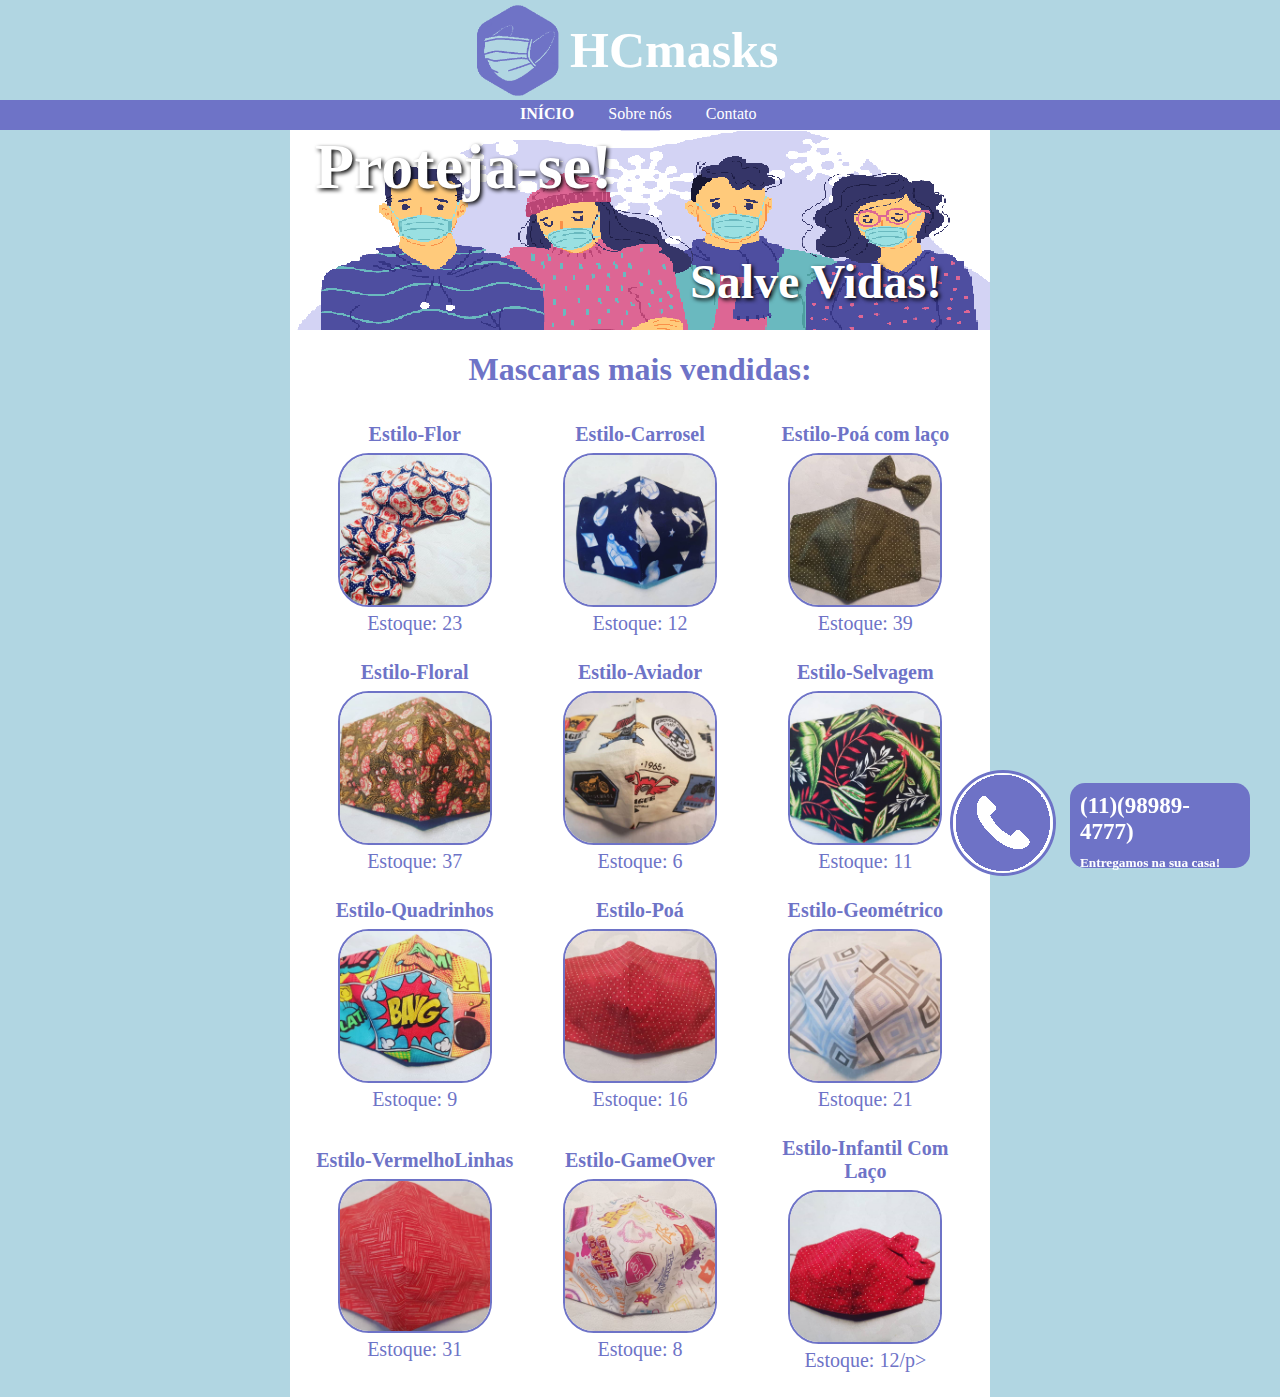
==== index.html @ 72864bf5 "Adicionei arquivos via upload" ====
<!DOCTYPE html>
<html>
	<head>
		<meta charset="utf-8">
		<title>HCmasks</title>
		<link rel="stylesheet" type="text/css" href="estiloInicio.css">
	</head>
	<body>
		<div id="header">
			<div id="logo">
				<img id="logoimg" src="masc.png" width="100px" height="100px">
				<h1 id="h1logo">HCmasks</h1>
			</div>
			<div id="menu">
				<ul class="listamenu">
					<li><a class="atual" href="index.html">Início</a></li>
					<li><a href="sobre.html">Sobre nós</a></li>
					<li><a href="contato.html">Contato</a></li>
				</ul>
			</div>
		</div>
		<div id="content">
			<div id="promocao">
				<h1 id="promoh1">Proteja-se!</h1>
				<h2 id="valor">Salve Vidas!</h2>
			</div>

	<div id="maisvendidos">
        <h1 id="tituloconteudo">Mascaras mais vendidas:</h1>
        <div id="areamaisvendidos">
          <table>
            <tr>
              <td>
                <p class="tituloproduto">Estilo-Flor</p>
                <img src="fotosmascara/masc1.jpg">
                <p>Estoque: 23</p>
              </td>
              <td>
                <p class="tituloproduto">Estilo-Carrosel</p>
                <img src="fotosmascara/masc2.jpg">
                <p>Estoque: 12</p>
              </td>
              <td>
                <p class="tituloproduto">Estilo-Poá com laço</p>
                <img src="fotosmascara/masc3.jpg">
                <p>Estoque: 39</p>
              </td>
            </tr>

            <tr>
              <td>
                <p class="tituloproduto">Estilo-Floral</p>
                <img src="fotosmascara/masc4.jpg">
                <p>Estoque: 37</p>
              </td>
              <td>
                <p class="tituloproduto">Estilo-Aviador</p>
                <img src="fotosmascara/masc5.jpg">
                <p>Estoque: 6</p>
              </td>
              <td>
                <p class="tituloproduto">Estilo-Selvagem</p>
                <img src="fotosmascara/masc6.jpg">
                <p>Estoque: 11</p>
              </td>
            </tr>

            <tr>
              <td>
                <p class="tituloproduto">Estilo-Quadrinhos</p>
                <img src="fotosmascara/masc7.jpg">
                <p>Estoque: 9</p>
              </td>
              <td>
                <p class="tituloproduto">Estilo-Poá</p>
                <img src="fotosmascara/masc8.jpg">
                <p>Estoque: 16</p>
              </td>
              <td>
                <p class="tituloproduto">Estilo-Geométrico</p>
                <img src="fotosmascara/masc9.jpg">
                <p>Estoque: 21</p>
              </td>
            </tr> 

            <tr>
              <td>
                <p class="tituloproduto">Estilo-VermelhoLinhas</p>
                <img src="fotosmascara/masc10.jpg">
                <p>Estoque: 31</p>
              </td>
              <td>
                <p class="tituloproduto">Estilo-GameOver</p>
                <img src="fotosmascara/masc11.jpg">
                <p>Estoque: 8</p>
              </td>
              <td>
                <p class="tituloproduto">Estilo-Infantil Com Laço </p>
                <img src="fotosmascara/masc12.jpg">
                <p>Estoque: 12/p>
              </td>
            </tr> 
          </table>
        </div>
      </div>
    </div>


    <div id="zap">    
      <div id="tel">
        <a href="tel:989894777"><h4>(11)(98989-4777)</h4></a>
        <h5>Entregamos na sua casa!</h5>
      </div>
      <img src="telefone.png">
    </div>
  </body>
</html>
---- estiloInicio.css ----
body {
	background-color:#b1d6e2;
	font-family: Candara;
	margin: 0;
}

#header{
	height: 130px;
	padding: 3px:;
}

#logo{
	width: 340px;
	height:100px;
	position: relative;
	left: 50%;
	margin-left: -170px
}

#h1logo {
	float: left;
	color: white;
	font-size: 50px;
	margin: 0;
	line-height: 100px;
	/* margin-top: 19px; */
}

#logoimg {
	float: left;
}

#menu{

	height: 30px;
	background-color: #6e73c7;
}

.listamenu{
	
	width: 350px;
	position: relative;
	left: 50%;
	margin: 0px;
	margin-left: -175px

}

.listamenu li {
	display:inline-block;
}

.listamenu li a{
	text-decoration: none;
	height: 28px;
	line-height: 28px;
	padding: 0;
	padding-left: 15px;
	padding-right: 15px;
}

.listamenu li a:link {
	color: white;
}

.listamenu li a:visited {
	color: white;
}

.listamenu li a:hover {
	color: #6e73c7;
	background-color: white;
}

.atual {
	text-transform: uppercase;
	font-weight: bold;
}

#content {
	background-color: white;
	width: 700px;
	position: relative;
	left: 50%;
	margin-left: -350px;
}
#promocao {
	height: 200px;
	background-image: url('brigadeiros.png');
}

#promoh1{
	margin: 0;
	text-shadow: 2px 2px 4px black; 
	margin-left: 25px;
	color: white;
	font-size: 64px

}

#valor {
	margin: 0;
	position: relative;
	text-shadow: 2px 2px 4px black;
	color: white;
	font-size: 48px;
	left: 400px;
	top: 50px;
	width: 500px;
}
#tituloconteudo {
	color: #6e73c7;
	text-align: center;
	margin-bottom: 10px;
}

#areamaisvendidos table {
	border-spacing: 24px;
	text-align: center;
	border-collapse: separate;
}

#areamaisvendidos td {
	color:#6e73c7;
	font-size:20px;
	width: 250px;
}

#areamaisvendidos img {
	width: 150px;
	height: 150px;
	margin-top: 7px;
	border-radius: 20%;
	border:2px solid #6e73c7 ;
}

#areamaisvendidos p {
	margin: 0;
}

.tituloproduto {
	font-weight: bold;
}

#zap {
	position:fixed;
	width: 300px;
	height: 100px;
	bottom: 30px;
	right:30px;
}

#zap img {
	border: 3px solid #6e73c7;
	border-radius: 50%;
}

#tel{
	position: absolute;
	left: 120px;
	height: 75px;
	background-color: #6e73c7;
	color: white;
	margin-top: 13px;
	padding: 10px;
	padding-bottom: 0px;
	border-radius: 15px;
}

#tel h4 {
	font-size: 23px;
	margin: 0;
}

#tel h5 {
	margin:0;
	margin-top: 10px;
}

#tel a {
	color: white;
	text-decoration: none;

}
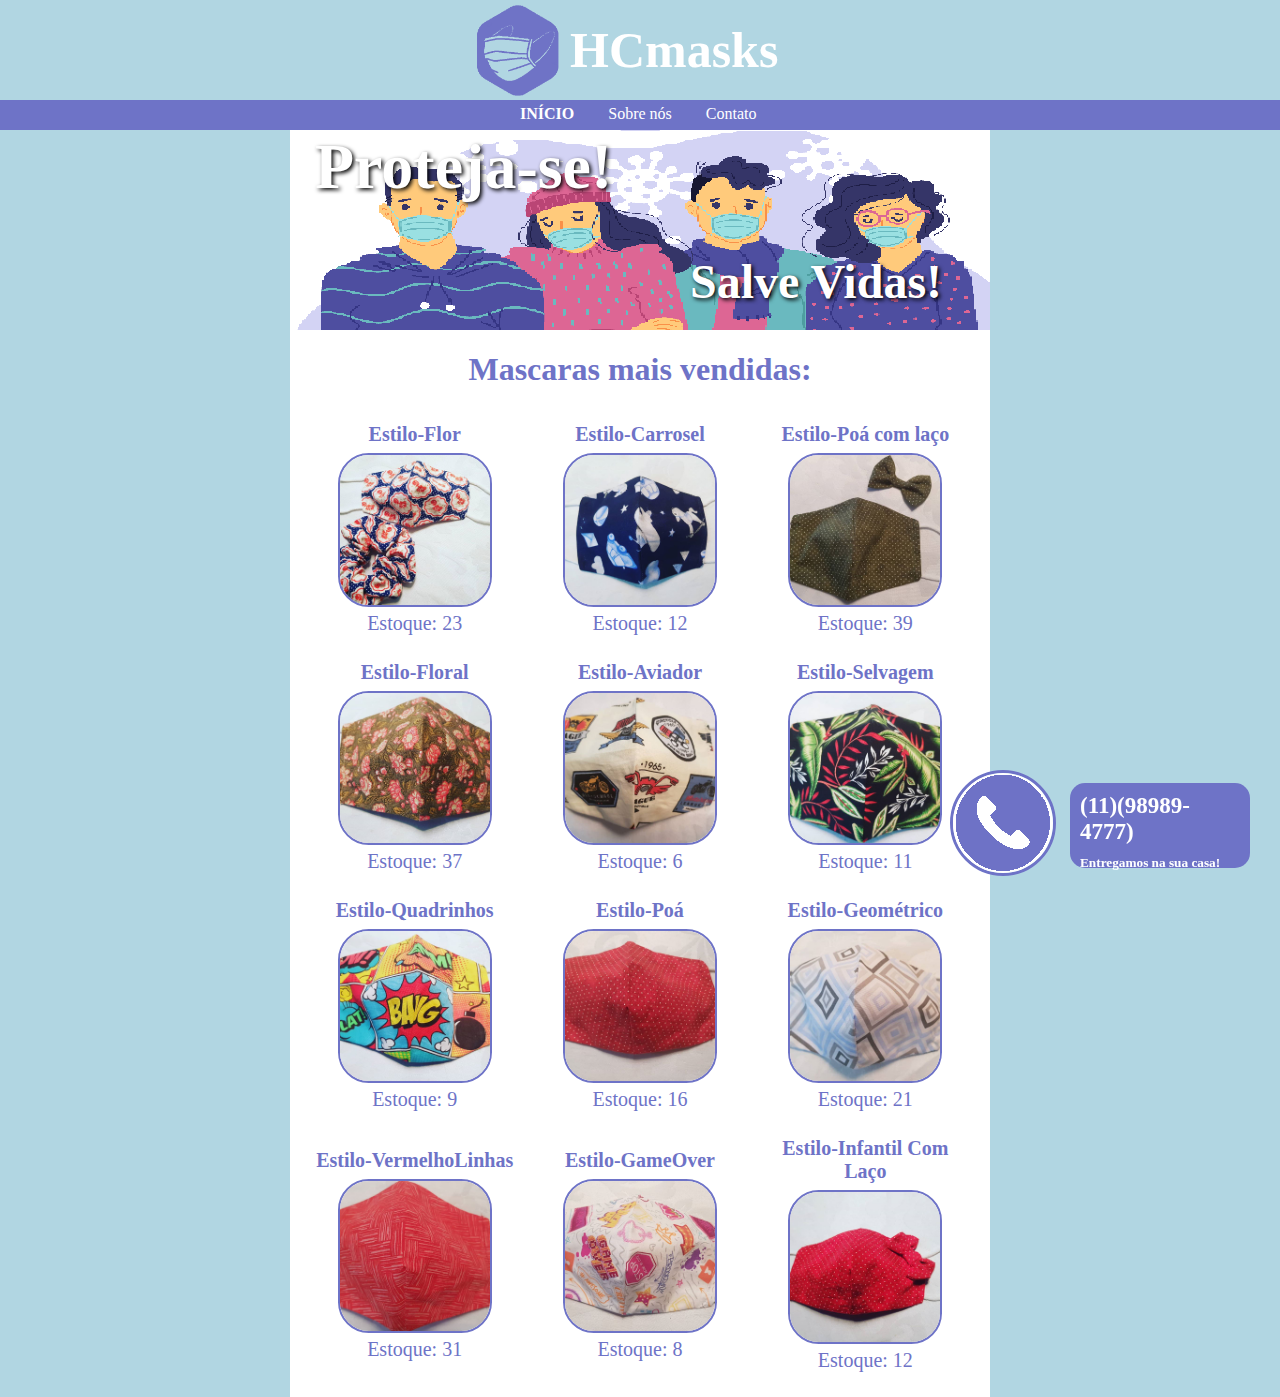
==== commit bfb9ebe9: "Update index.html" ====
--- a/index.html
+++ b/index.html
@@ -97,7 +97,7 @@
               <td>
                 <p class="tituloproduto">Estilo-Infantil Com Laço </p>
                 <img src="fotosmascara/masc12.jpg">
-                <p>Estoque: 12/p>
+                <p>Estoque: 12</p>
               </td>
             </tr> 
           </table>
@@ -114,4 +114,4 @@
       <img src="telefone.png">
     </div>
   </body>
-</html>+</html>
